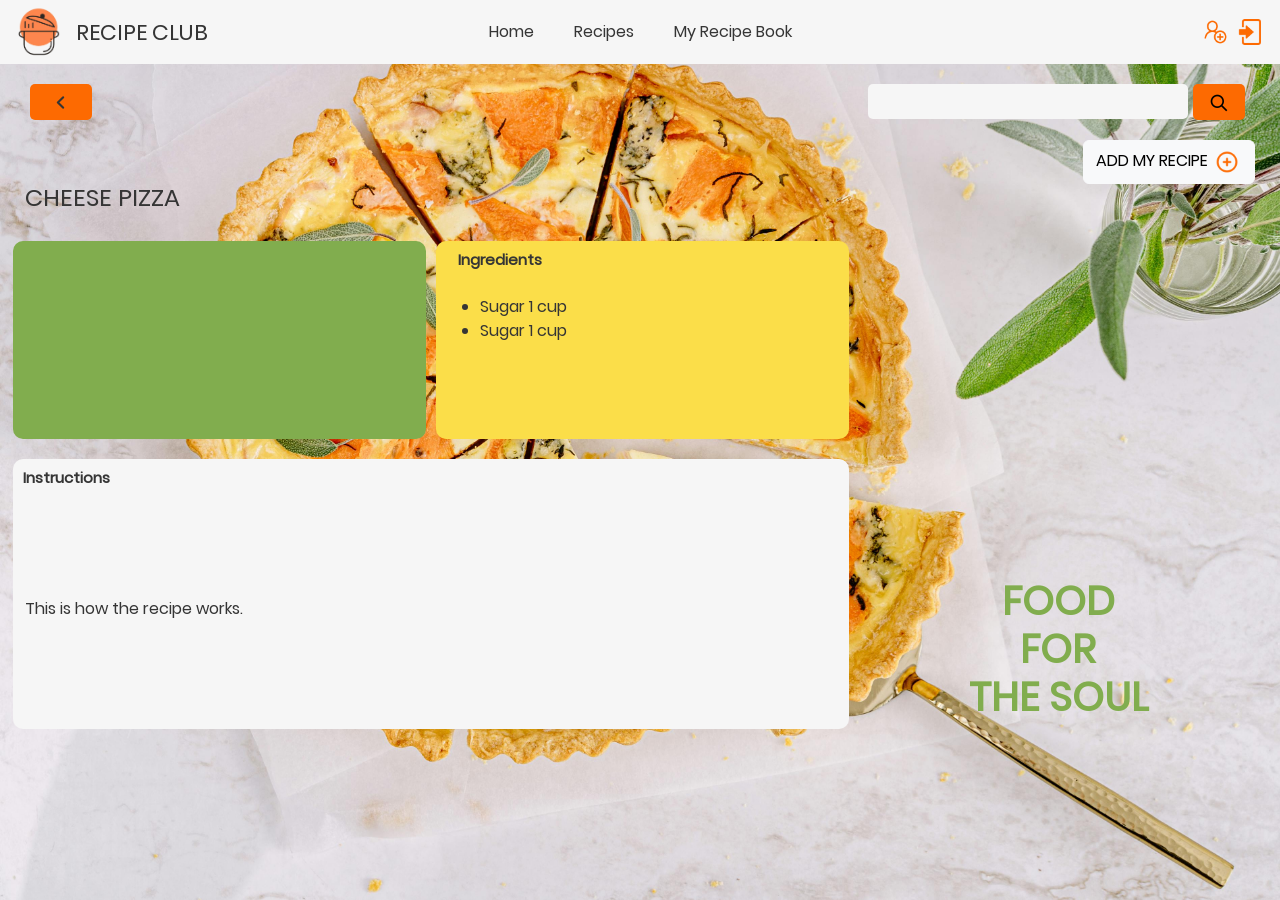
==== recipes.html @ dc61efaf "Dynamically loading cards for categories in homepage" ====
<!DOCTYPE html>
<html lang="en">

<head>
    <meta charset="UTF-8">
    <meta name="viewport" content="width=device-width, initial-scale=1.0">
    <title>Recipe App_API Integration</title>
    <link href="https://cdn.jsdelivr.net/npm/bootstrap@5.3.8/dist/css/bootstrap.min.css" rel="stylesheet"
        integrity="sha384-sRIl4kxILFvY47J16cr9ZwB07vP4J8+LH7qKQnuqkuIAvNWLzeN8tE5YBujZqJLB" crossorigin="anonymous">
    <link rel="stylesheet" href="assests/css/style_recipes.css">
</head>

<body>
    <!-- Nav Bar -->
    <div class="container-fluid nav_bar_main_div">
        <div class="row ">
            <div class="nav_bar_left">
                <img src="assests/img/Logo.png" alt="" width="75px">
                <label for="">RECIPE CLUB</label>
            </div>
            <div class="nav_bar_center">
                <a href="index.html">Home</a>
                <a href="">Recipes</a>
                <a href="">My Recipe Book</a>
            </div>
            <div class="nav_bar_right">
                <img src="assests/img/icon_signup.png" alt="">
                <img src="assests/img/icon_login.png" alt="">

            </div>
        </div>    
    </div> 
    
    <!-- Main Section -->
    <!-- Search bar -->
    <div class="container margin_redefined">
        <div class="row search_bar_div">
            <div class="col-6">
                <button class="btn button_back"><a href="index.html"><img src="assests/img/icon_back.png" alt="" width="20px"></a></button>
            </div>
            <div class="col search_bar">
                <input type="text">
                <button><img src="assests/img/icon_search.png" alt=""></button>
            </div>
        </div>
        
    </div>

    <div class="container margin_redefined">
        <div class="row" id="back_section">
 
            <div class="col add_recipe_btn">
                <button class="btn btn-light " >ADD MY RECIPE <img src="assests/img/icon_add.png" alt="" width="30px"></button>
            </div>
        </div>
        <div class="row mb-2" id="title_bar">
            <div class="col-6 title_bar">
                <h5 class="fs-4" id="title">CHEESE PIZZA</h5>
            </div>
            
            
        </div>
    </div>

    <div class="container margin_redefined">
        <div class="row mb-2" id="thumb_img_section">
            <div class="col-8" >
                <div class="row" id="img_ingredient_section">
                    <div class="col" id="thumb_img_box">
                        <img src="" alt="" id="thumb_img" width="50%" style="margin: 5px; border-radius: 5px;">
                    </div>
                    <div class="col" id="ingredient_box" >
                        <h5 style="font-size: 15px; font-weight: bold; padding: 10px;">Ingredients</h5>
                        <p>
                            <ul id="ingredient_list">
                                <li>Sugar 1 cup</li>
                                <li>Sugar 1 cup</li>
                            </ul>
                        </p>
                    </div>
                    
                </div>
                <div class="row" id="instruction_box">
                    <h5 style="font-size: 15px; font-weight: bold; padding: 10px;">Instructions</h5>
                    <p style="align-content: start;" id="instruction_steps">This is how the recipe works.</p>
                </div>
            </div>
            <div class="col-4" id="quote_box">
                <h1>FOOD <br>FOR <br>THE SOUL</h1>
            </div>
            <!-- <div class="col-3" id="quote_box">

            </div>     -->
        </div>
        <!-- <div class="row instruct_section">
            <div class="col-9" id="instruction_box">

            </div>
            
        </div> -->
    </div>


    <script src="https://cdn.jsdelivr.net/npm/bootstrap@5.3.8/dist/js/bootstrap.bundle.min.js"
        integrity="sha384-FKyoEForCGlyvwx9Hj09JcYn3nv7wiPVlz7YYwJrWVcXK/BmnVDxM+D2scQbITxI"
        crossorigin="anonymous"></script>
    <script src="assests/js/app_recipe.js"></script>
</body>

</html>
---- assests/css/style_recipes.css ----
@font-face {
    font-family: "Poppins";
    src: url("../fonts/poppins.regular.ttf");
}

body{
    font-family: "Poppins";
    color: #353535;
    background-image: url("../img/BG.jpg");
    background-repeat: no-repeat;
    background-attachment: fixed;
    background-size: cover;

    
}

.container-fluid{
    background-color: #F6F6F6;
}

.nav_bar_left{
    display: flex;
    width: 30%;
    /* background-color: blue; */
    align-items: center;
}

.nav_bar_center{
    display: flex;
    width: 40%;
    /* background-color: yellow; */
    align-items: center;
    justify-content: center;
}

.nav_bar_right{
    display: flex;
    width: 30%;
    /* background-color: green; */
    align-items: center;
    justify-content: end;
    
}

.nav_bar_center a{
    margin: 20px;
    text-decoration: none;
    color: #353535;
}

.nav_bar_right img{
    width: 7%;
    height: auto;
    margin: 5px;
}

.nav_bar_left label{
    font-size: 22px;
    margin-left: 10px;
}

.nav_bar_left img{
    width: 15%;
    height: auto;
}

/* .nav_bar_main_div{
    position: fixed;
    top: 0;
    z-index: 1000;
} */

/* Main Section */

.search_bar{
    margin-right: 10px;
    width: 100%;
    display: flex;
    justify-content: end;
}

.search_bar_div button img{
    width: 50%;
}

.search_bar_div button{
    margin-left: 5px;
    border-radius: 5px;
    background-color: #FD6A01;
    border: none;
}

.search_bar_div input{
    border-radius: 5px;
    border: none;
    background-color: #F6F6F6;
    height: 35px;
}

.button_back{
    border-radius: 20px;
}

/* .category_section{
    width: 100%;
    /* background-color: aqua; 
}*/

/*.category_item button{
    background-color: #F6F6F6;
    border: none;
    border-radius: 10%;
    padding: 10px;
    margin-right: 10px;
} */

.dropdow_category{
    
    justify-content: end;
    align-items: center;


}

.dropdown_category button{
    background-color: #F6F6F6;
}

.margin_redefined{
    margin-left: 1% !important;
    margin-right: 1% !important;
    margin-top: 20px !important;
    width: 98% !important;
    max-width: none !important;
    /* background-color: aquamarine; */
}

.add_recipe_btn{
    display: flex;
    justify-content: end;
}

#title{
    text-transform: uppercase;
    color: #353535;
}



/* .thumb_img_section{
    min-height: 225px;
    background-color: aquamarine;
} */

#thumb_img_box{
    display: flex;
    justify-content: center;
    align-items: center;
    background-color:#81AD4E;
    min-height: 22vh;
    max-height: 35vh;
    margin-bottom: 20px;
    margin-right: 10px;
    border-radius: 10px;
}

#ingredient_box{
    background-color: #FBDE49;
    min-height: 22vh;
    max-height: 35vh;
    height: auto;
    overflow-y: auto;
    margin-bottom: 20px;
    border-radius: 10px;
}

#instruction_box{
    background-color: #F6F6F6;
    min-height: 30vh;
    max-height: 32vh;
    height: auto;
    overflow-y: auto;
    border-radius: 10px;
}

#quote_box{
    /* background-color: rgb(231, 220, 116); */
    min-height: 225px;
    text-align: center;
    align-content: end;
    
}

#quote_box h1{
    font-weight: bolder;
    color: #81AD4E;
}

.button_back{
    background-color: #FD6A01;
    border-radius: 40px;
}
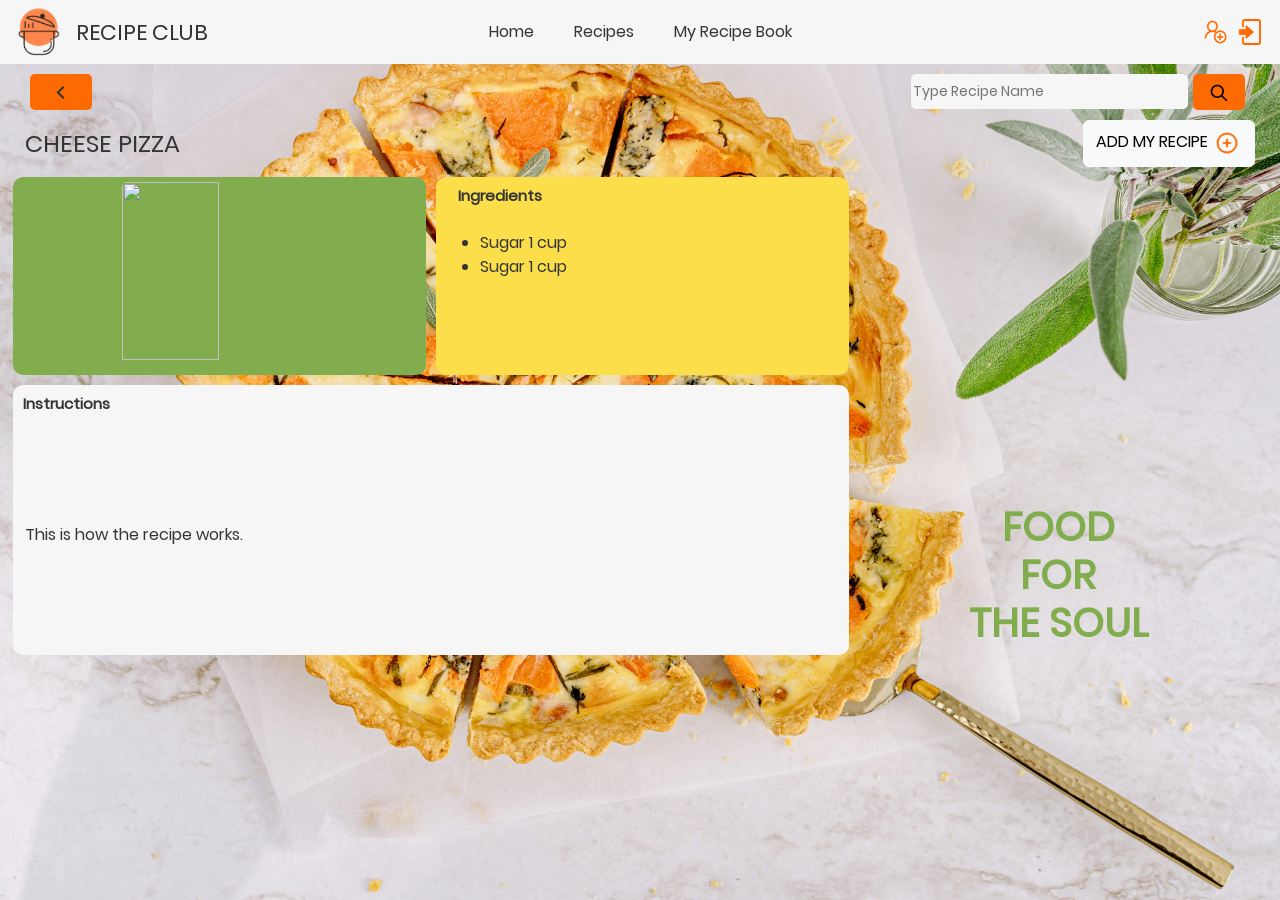
==== commit bd4f4ae4: "Home and Recipes pages completed" ====
--- a/recipes.html
+++ b/recipes.html
@@ -20,7 +20,7 @@
             </div>
             <div class="nav_bar_center">
                 <a href="index.html">Home</a>
-                <a href="">Recipes</a>
+                <a href="" id="recipe_link_nav_bar">Recipes</a>
                 <a href="">My Recipe Book</a>
             </div>
             <div class="nav_bar_right">
@@ -39,8 +39,8 @@
                 <button class="btn button_back"><a href="index.html"><img src="assests/img/icon_back.png" alt="" width="20px"></a></button>
             </div>
             <div class="col search_bar">
-                <input type="text">
-                <button><img src="assests/img/icon_search.png" alt=""></button>
+                <input type="text" id="txt_search" placeholder="Type Recipe Name" style="font-size: 14px;">
+                <button id="button_search"><img src="assests/img/icon_search.png" alt=""></button>
             </div>
         </div>
         
@@ -48,17 +48,13 @@
 
     <div class="container margin_redefined">
         <div class="row" id="back_section">
- 
-            <div class="col add_recipe_btn">
-                <button class="btn btn-light " >ADD MY RECIPE <img src="assests/img/icon_add.png" alt="" width="30px"></button>
-            </div>
-        </div>
-        <div class="row mb-2" id="title_bar">
             <div class="col-6 title_bar">
                 <h5 class="fs-4" id="title">CHEESE PIZZA</h5>
             </div>
-            
-            
+ 
+            <div class="col-6 add_recipe_btn">
+                <button class="btn btn-light " >ADD MY RECIPE <img src="assests/img/icon_add.png" alt="" width="30px"></button>
+            </div>
         </div>
     </div>
 
@@ -67,7 +63,7 @@
             <div class="col-8" >
                 <div class="row" id="img_ingredient_section">
                     <div class="col" id="thumb_img_box">
-                        <img src="" alt="" id="thumb_img" width="50%" style="margin: 5px; border-radius: 5px;">
+                        <img src="" alt="" id="thumb_img" width="50%" height="95%" style="margin: 5px; border-radius: 5px;">
                     </div>
                     <div class="col" id="ingredient_box" >
                         <h5 style="font-size: 15px; font-weight: bold; padding: 10px;">Ingredients</h5>
@@ -105,6 +101,7 @@
         integrity="sha384-FKyoEForCGlyvwx9Hj09JcYn3nv7wiPVlz7YYwJrWVcXK/BmnVDxM+D2scQbITxI"
         crossorigin="anonymous"></script>
     <script src="assests/js/app_recipe.js"></script>
+    
 </body>
 
 </html>
--- a/assests/css/style_recipes.css
+++ b/assests/css/style_recipes.css
@@ -129,7 +129,7 @@
 .margin_redefined{
     margin-left: 1% !important;
     margin-right: 1% !important;
-    margin-top: 20px !important;
+    margin-top: 10px !important;
     width: 98% !important;
     max-width: none !important;
     /* background-color: aquamarine; */
@@ -143,6 +143,7 @@
 #title{
     text-transform: uppercase;
     color: #353535;
+    padding-top: 10px;
 }
 
 
@@ -159,7 +160,7 @@
     background-color:#81AD4E;
     min-height: 22vh;
     max-height: 35vh;
-    margin-bottom: 20px;
+    margin-bottom: 10px;
     margin-right: 10px;
     border-radius: 10px;
 }
@@ -172,6 +173,7 @@
     overflow-y: auto;
     margin-bottom: 20px;
     border-radius: 10px;
+    margin-bottom: 10px;
 }
 
 #instruction_box{
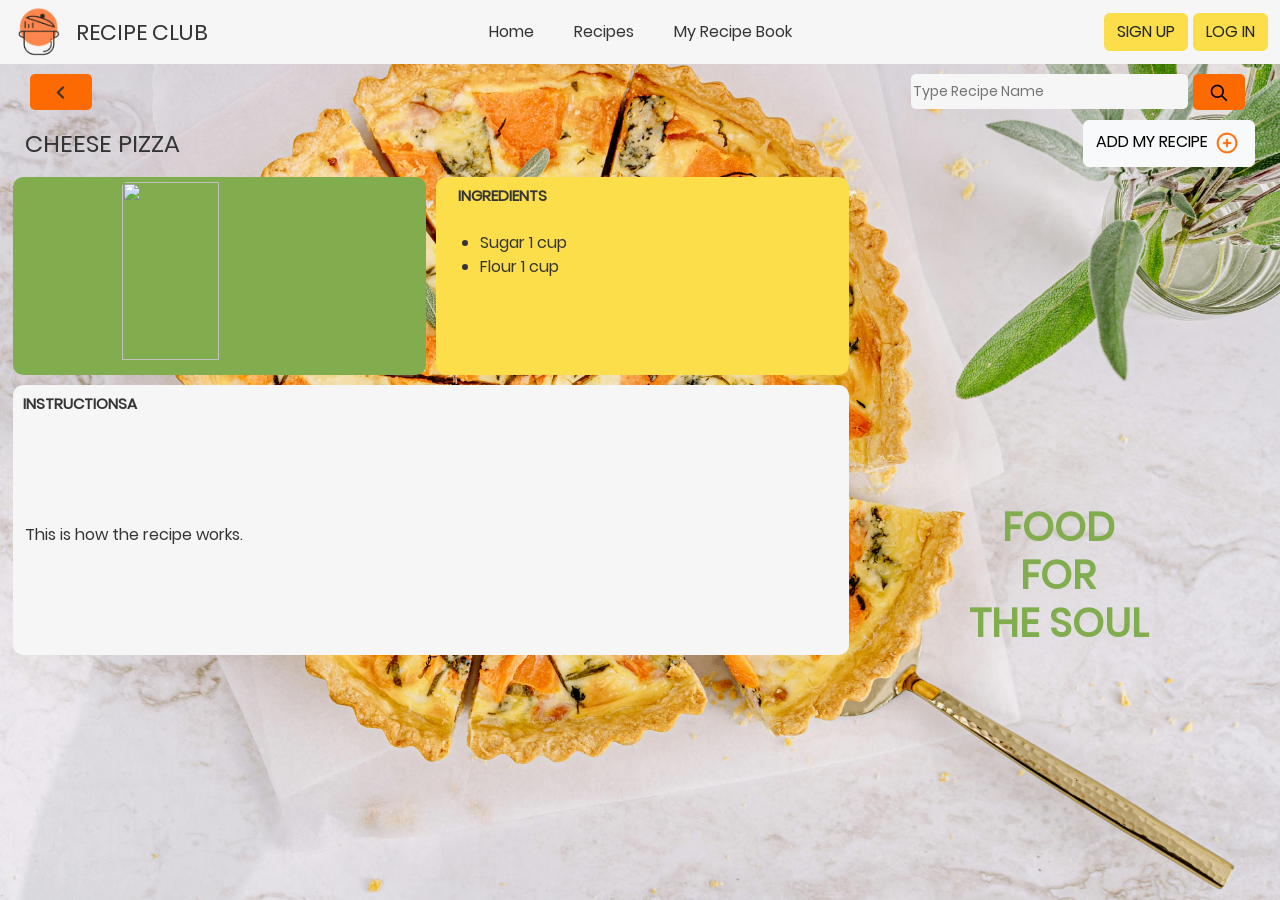
==== commit e2c90b7b: "Log in UI completed" ====
--- a/recipes.html
+++ b/recipes.html
@@ -24,9 +24,8 @@
                 <a href="">My Recipe Book</a>
             </div>
             <div class="nav_bar_right">
-                <img src="assests/img/icon_signup.png" alt="">
-                <img src="assests/img/icon_login.png" alt="">
-
+                <a href="login.html" class="btn">SIGN UP</a>
+                <a href="login.html" class="btn">LOG IN</a>
             </div>
         </div>    
     </div> 
@@ -66,18 +65,18 @@
                         <img src="" alt="" id="thumb_img" width="50%" height="95%" style="margin: 5px; border-radius: 5px;">
                     </div>
                     <div class="col" id="ingredient_box" >
-                        <h5 style="font-size: 15px; font-weight: bold; padding: 10px;">Ingredients</h5>
+                        <h5 style="font-size: 15px; font-weight: bold; padding: 10px;">INGREDIENTS</h5>
                         <p>
                             <ul id="ingredient_list">
                                 <li>Sugar 1 cup</li>
-                                <li>Sugar 1 cup</li>
+                                <li>Flour 1 cup</li>
                             </ul>
                         </p>
                     </div>
                     
                 </div>
                 <div class="row" id="instruction_box">
-                    <h5 style="font-size: 15px; font-weight: bold; padding: 10px;">Instructions</h5>
+                    <h5 style="font-size: 15px; font-weight: bold; padding: 10px;">INSTRUCTIONSA</h5>
                     <p style="align-content: start;" id="instruction_steps">This is how the recipe works.</p>
                 </div>
             </div>
--- a/assests/css/style_recipes.css
+++ b/assests/css/style_recipes.css
@@ -9,9 +9,7 @@
     background-image: url("../img/BG.jpg");
     background-repeat: no-repeat;
     background-attachment: fixed;
-    background-size: cover;
-
-    
+    background-size: cover;    
 }
 
 .container-fluid{
@@ -40,6 +38,11 @@
     align-items: center;
     justify-content: end;
     
+}
+
+.nav_bar_right a{
+    background-color: #FBDE49;
+    margin-left: 5px;
 }
 
 .nav_bar_center a{
